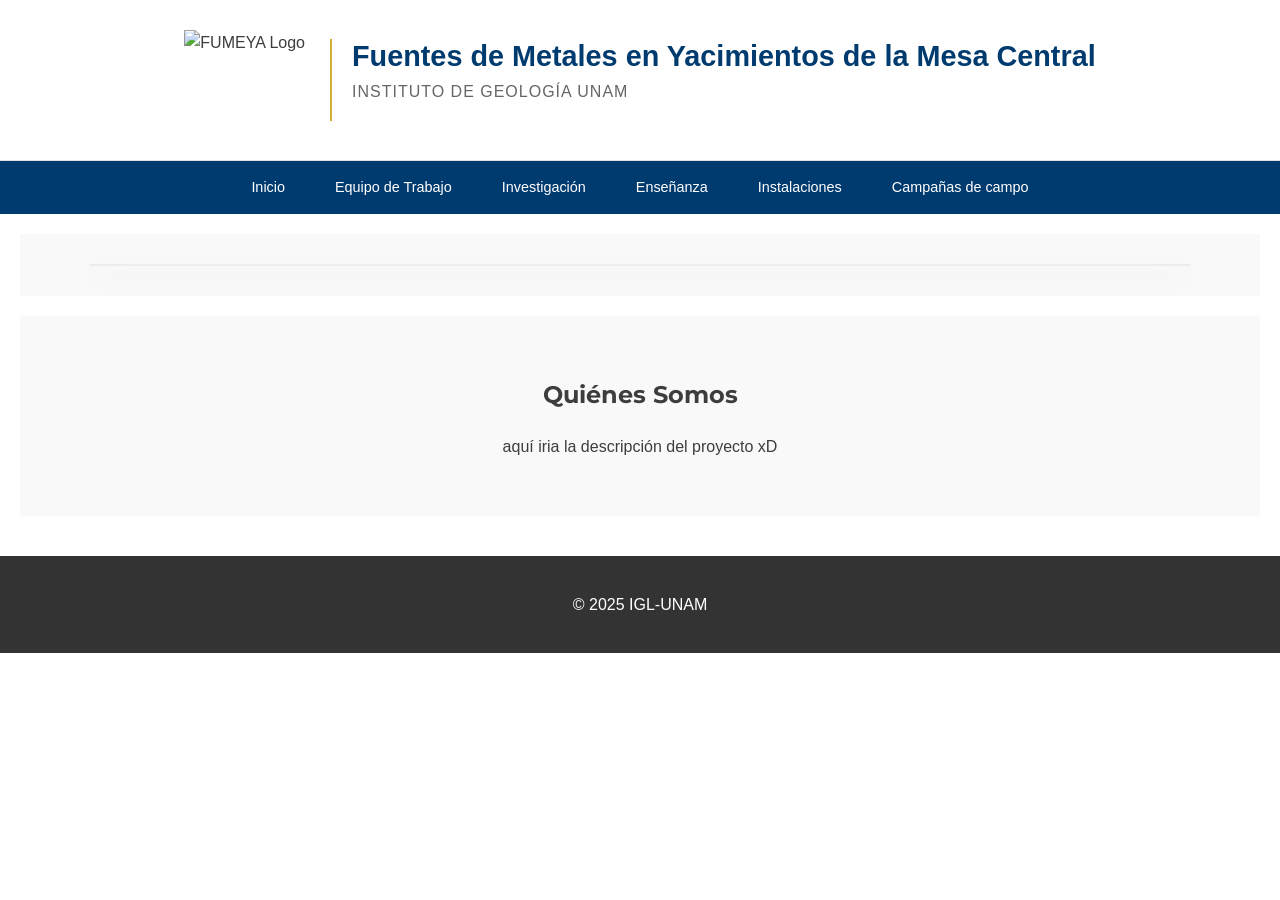
==== index.html @ eefa657a "Update index.html" ====
<!DOCTYPE html>
<html lang="es">
<head>
    <meta charset="UTF-8">
    <meta name="viewport" content="width=device-width, initial-scale=1.0">
    <title>Inicio-FUMEYA</title>
    <link rel="icon" type="image/png" href="assets/images/FaviFUMEYA.png">
    <link rel="stylesheet" href="styles.css">
    <link rel="stylesheet" href="https://cdnjs.cloudflare.com/ajax/libs/font-awesome/6.0.0-beta3/css/all.min.css">
    <link href="https://fonts.googleapis.com/css2?family=Montserrat:wght@400;700&display=swap" rel="stylesheet">
</head>
<body>
    <header class="header">
        <div class="brand-container">
            <img src="assets/images/logo.png" alt="FUMEYA Logo" class="logoMesa">
            <div class="title-container">
                <h1>Fuentes de Metales en Yacimientos de la Mesa Central</h1>
                <p>Instituto de Geología UNAM</p>
            </div>
        </div>
    </header>
    <nav class="navbar">
        <ul>
            <li><a href="index.html">Inicio</a></li>
            <li><a href="Team.html">Equipo de Trabajo</a></li>
            <li><a href="Research.html">Investigación</a></li>
            <li><a href="Teaching.html">Enseñanza</a></li>
            <li><a href="Facilities.html">Instalaciones</a></li>
            <li><a href="field-camps.html">Campañas de campo</a></li>
        </ul>
    </nav>
    <main class="main-content">
        <section class="carrusel-section">
            <div class="carrusel-container">
                <div class="carrusel-slide fade">
                    <img src="assets/images/carrusel/images-15.jpg" alt="images1">
                    <div class="carrusel-caption">
                        <h2>Bienvenido a la página sobre FUMEYA</h2>
                        <p>Esta es una página que concentra toda la información desarrollada en el IGL sobre la Fuentes de Metales en Yacimientos de la Mesa Central (FUMEYA)</p>
                    </div>
                </div>
                <div class="carrusel-slide fade">
                    <a href="field-camps.html">
                    <img src="assets/images/carrusel/images-3.JPG" alt="images3">
                    <div class="carrusel-caption">
                        <h2>Campañas de campo</h2>
                        <p>Aquí podrás encontrar toda la información recopilada en nuestros más recientes trabajos de campo</p>
                    </div>
                    </a>
                </div>
                <div class="carrusel-slide fade">
                    <a href="Team.html">
                    <img src="assets/images/carrusel/Team3.png" alt="images4">
                    <div class="carrusel-caption">
                        <h2>Equipo</h2>
                        <p>Conoce a todos los colaboradores en este gran proyecto</p>
                    </div>
                    </a>
                </div>
                <div class="carrusel-slide fade">
                    <a href="Teaching.html">
                    <img src="assets/images/carrusel/images-4.JPG" alt="images4">
                    <div class="carrusel-caption">
                        <h2>Enseñanza</h2>
                        <p>Este es el apartado de lo que hacemos en el IGL para la Enseñanza</p>
                    </div>
                    </a>
                </div>
                <a class="prev" onclick="plusSlides(-1)">&#10094;</a>
                <a class="next" onclick="plusSlides(1)">&#10095;</a>
            </div>
            <div class="dot-container">
                <span class="dot" onclick="currentSlide(1)"></span>
                <span class="dot" onclick="currentSlide(2)"></span>
                <span class="dot" onclick="currentSlide(3)"></span>
                <span class="dot" onclick="currentSlide(4)"></span>
            </div>
        </section>
        <section class="quienes-somos">
            <h2>Quiénes Somos</h2>
            <p>aquí iria la descripción del proyecto xD</p>
        </section>
    </main>
    <footer class="footer">
        <p>&copy; 2025 IGL-UNAM</p>
    </footer>
    <script src="script.js"></script>
</body>
</html>
---- styles.css ----
body {
    font-family: Arial, sans-serif;
    margin: 0;
    padding: 0;
    color: #3d3d3d;
    line-height: 1.6;
}

.header {
    display: flex;
    flex-direction: column; 
    align-items: center; 
    justify-content: center;
    padding: 30px 20px;
    background-color: #ffffff;
    border-bottom: 1px solid #e0e0e0;
}

h1, h2, h3, .section-title {
    font-family: 'Montserrat', sans-serif;
}

.brand-container {
    display: flex;
    align-items: center;
    gap: 25px;
    max-width: 1000px;
}

.logo-container {
    height: 90px; 
    margin-right: 0; 
}
.logoMesa {
    height: 100px;
    width: auto;  
    transition: height 0.3s ease; 
}

.title-container {
    text-align: left;
    border-left: 2px solid #D4AF37; 
    padding-left: 20px;
}

.title-container h1 {
    font-size: 1.8rem;
    margin: 0;
    color: #003b70;
    font-family: 'Segoe UI', Roboto, Helvetica, Arial, sans-serif;
    line-height: 1.2;
}

.title-container p {
    font-size: 1rem;
    margin-top: 5px;
    color: #666;
    text-transform: uppercase;
    letter-spacing: 1px;
}

.navbar {
    background-color: #003b70;
    padding: 0;
    position: sticky; 
    top: 0;
    z-index: 1000;
}

.navbar ul {
    list-style: none;
    display: flex;
    justify-content: center;
    margin: 0;
    padding: 0;
}

.navbar a {
    color: #ffffff;
    text-decoration: none;
    padding: 15px 25px;
    display: block;
    font-weight: 500;
    font-size: 0.9rem;
    transition: all 0.3s ease;
}

.navbar a:hover {
    background-color: #D4AF37;
    color: #003b70;
}

.carrusel-section {
    padding: 30px 0;
    background-color: #f9f9f9;
}

.carrusel-container {
    max-width: 1100px; 
    position: relative;
    margin: auto;
    border-radius: 12px;
    overflow: hidden; 
    box-shadow: 0 10px 30px rgba(0,0,0,0.15); 
    border: 1px solid rgba(0,0,0,0.05); 
}

.carrusel-slide {
    display: none; 
}

.carrusel-slide img {
    width: 100%;
    height: 500px; 
    object-fit: cover; 
    filter: brightness(0.4) contrast(1.1); 
    transition: filter 0.3s ease;
}

.carrusel-caption {
    position: absolute;
    bottom: 0;
    left: 0;
    width: 100%;
    padding: 60px 50px; 
    box-sizing: border-box;
    text-align: left;
    background: linear-gradient(to top, rgba(0,0,0,0.9) 0%, rgba(0,0,0,0.4) 50%, rgba(0,0,0,0) 100%);
    z-index: 10;
}

.carrusel-caption h2, 
.carrusel-caption h2 a {
    color: white;
    font-size: 2.5em;
    margin: 0 0 10px 0;
    font-weight: bold;
}

.carrusel-caption p {
    color: rgba(255, 255, 255, 0.9);
    font-size: 1.1em;
    margin: 0;
    max-width: 800px;
    line-height: 1.4;
}

.carrusel-caption a {
    color: white !important;
    text-decoration: none;
}

.carrusel-caption a:visited {
    color: white !important;
}

.carrusel-caption a:hover {
    color: #D4AF37 !important;
}

.prev, .next {
    cursor: pointer;
    position: absolute; 
    top: 50%;           
    transform: translateY(-50%); 
    width: 50px;     
    height: 50px;
    color: white !important; 
    font-weight: bold;
    font-size: 30px;   
    transition: 0.4s ease;
    border-radius: 50%; 
    user-select: none;
    background-color: rgba(0, 0, 0, 0.3); 
    display: flex;      
    align-items: center;
    justify-content: center;
    z-index: 100;      
    text-decoration: none !important;
}

.next {
    right: 20px;
}
.prev {
    left: 20px;
}

.prev:hover, .next:hover {
    background-color: #D4AF37; 
    color: #003b70 !important; 
    transform: translateY(-50%) scale(1.1);
}

.dot-container {
    position: absolute;
    bottom: 20px;
    width: 100%;
    text-align: center;
    z-index: 20;
}

.dot {
    cursor: pointer;
    height: 10px; 
    width: 10px;
    margin: 0 6px;
    background-color: rgba(255,255,255,0.4); 
    border: 1px solid rgba(255,255,255,0.6);
    border-radius: 50%;
    display: inline-block;
    transition: all 0.3s ease;
}

.active, .dot:hover {
    background-color: #D4AF37; 
    transform: scale(1.3); 
    border-color: #D4AF37;
}

.fade {
    animation-name: fade;
    animation-duration: 0.8s; 
}

@keyframes fade {
    from {opacity: 0.6}
    to {opacity: 1}
}

.main-content {
    padding: 20px;
}

.quienes-somos {
    background-color: #f9f9f9;
    padding: 40px;
    margin: 20px 0;
    text-align: center;
}


.footer {
    background-color: #333;
    color: white;
    text-align: center;
    padding: 20px;
}

.team-section {
    padding: 50px 20px;
    text-align: center;
    background-color: #f9f9f9;
}
.section-title {
    font-size: 2.5em;
    color: #003b70;
    margin-bottom: 40px;
    font-weight: bold;
}
.team-grid {
    display: grid;
    grid-template-columns: repeat(auto-fit, minmax(280px, 1fr));
    gap: 30px;
    justify-content: center;
}
.team-member {
    background-color: white;
    padding: 20px;
    border-radius: 10px;
    box-shadow: 0 4px 10px rgba(0,0,0,0.1);
    transition: transform 0.3s ease, box-shadow 0.3s ease;
}
.team-member:hover {
    transform: translateY(-5px);
    box-shadow: 0 8px 15px rgba(0,0,0,0.2);
}
.team-member img {
    width: 150px;
    height: 150px;
    object-fit: cover;
    border-radius: 50%; 
    border: 3px solid #D4AF37; 
    margin-bottom: 15px;
    padding: 3px; 
    background-color: white;
}
.team-member h3 {
    margin: 10px 0;
    font-size: 1.3em;
    color: #003b70; 
}

.team-member .role {
    font-style: italic;
    color: #555; 
    margin-top: 0;
    font-size: 0.95em;
}

.team-member .bio {
    font-size: 0.9em;
    color: #555;
}

.contact-section {
    padding: 50px 20px;
    text-align: center;
    background-color: #f9f9f9;
}
.contact-intro {
    font-size: 1.1em;
    color: #ffd900;
    margin-bottom: 40px;
}

.contact-info a {
    color: #51ff00;
    text-decoration: none;
}
.contact-info a:hover {
    text-decoration: underline;
}

.activities-section {
    padding: 40px 20px;
    background-color: #f0f0f0; 
    text-align: center;
}

.activities-section .section-title {
    font-size: 2.2em;
    color: #003b70; 
    margin-bottom: 40px;
    border-bottom: 3px solid #D4AF37; 
    display: inline-block;
    padding-bottom: 5px;
}

.activity-card {
    background-color: #ffffff;
    border-radius: 10px;
    overflow: hidden; 
    box-shadow: 0 5px 15px rgba(0, 0, 0, 0.1);
    display: flex; 
    flex-direction: column; 
    transition: transform 0.3s ease, box-shadow 0.3s ease;
    text-align: left; 
}

.activity-card:hover {
    transform: translateY(-5px); 
    box-shadow: 0 10px 25px rgba(0, 0, 0, 0.2);
}

.activity-card img {
    width: 100%;
    height: 200px; 
    object-fit: cover; 
    border-bottom: 4px solid #D4AF37; 
}

.activity-card .card-content {
    padding: 20px;
    flex-grow: 1; 
    display: flex;
    flex-direction: column;
}

.card-content h3 {
    font-size: 1.5em;
    color: #333;
    margin-top: 0;
    margin-bottom: 10px;
}

.card-content .date {
    font-style: italic;
    color: #777;
    margin-bottom: 10px;
    font-size: 0.9em;
}

.card-content .description {
    color: #555;
    margin-bottom: 20px;
    display: -webkit-box;
    -webkit-line-clamp: 3;
    -webkit-box-orient: vertical;
    overflow: hidden;
    flex-grow: 1; 
}

.read-more {
    display: inline-block;
    background-color: #003b70; 
    color: white;
    text-decoration: none;
    padding: 10px 15px;
    border-radius: 5px;
    font-weight: bold;
    text-align: center;
    align-self: flex-start; 
    transition: background-color 0.3s ease;
}

.read-more:hover {
    background-color: #D4AF37;
    color: #003b70;
}

.activities-grid { 
    display: grid;
    grid-template-columns: repeat(auto-fit, minmax(300px, 1fr));
    gap: 30px; 
    max-width: 1200px; 
    margin: 0 auto; 
}

/*PARA LA PARTE DE LAS BASES DE DATOS*/

.field-details-section {
    padding: 30px 20px;
    text-align: center;
}

.field-title {
    font-size: 2.5em;
    color: #3d3d3d;
    margin-bottom: 10px;
}

.field-title span {
    color: #FF9933; 
}

.metadata-bar {
    display: flex;
    justify-content: center;
    gap: 30px;
    margin-bottom: 30px;
    padding: 10px 0;
    border-top: 1px solid #ddd;
    border-bottom: 1px solid #ddd;
}

.metadata {
    font-size: 1em;
    color: #555;
    font-weight: normal; 
}

.metadata i {
    color: #FDA75F; 
    margin-right: 8px;
}

.field-description {
    text-align: left;
    margin: 0 auto 40px auto;
    max-width: 900px;
}

.field-description h2 {
    font-size: 1.8em;
    color: #000000;
    border-left: 5px solid #FEE6AA;
    padding-left: 15px;
    margin-bottom: 15px;
}

.field-description p {
    font-size: 1.1em;
    line-height: 1.8;
    color: #444;
}
/* --- SECCIÓN DE DATOS (data-container) --- */

.data-container {
    padding: 30px 20px;
    background-color: #f9f9f9;
    border-radius: 8px;
    box-shadow: 0 2px 10px rgba(0,0,0,0.05);
    margin-top: 40px;
    margin-bottom: 40px; /* Espacio antes del footer */
}

.data-title {
    font-size: 2em;
    color: #003b70;
    margin-bottom: 15px;
    text-align: center;
}

.data-intro {
    text-align: center;
    margin-bottom: 20px;
    font-size: 1.1em;
}

/* Link de descarga dentro del texto introductorio */
.data-intro .download-link {
    color: #1e7e34; /* Color verde para descarga */
    text-decoration: none;
    font-weight: bold;
    margin-left: 15px;
    display: inline-block; 
    margin-top: 5px;
}
.data-intro .download-link:hover {
    text-decoration: underline;
}


.data-table-wrapper {
    overflow-x: auto; 
    margin-bottom: 20px;
    border: 1px solid #ddd;
    border-radius: 5px;
}

/* Tabla de Datos (debes añadirla en el HTML con la clase field-data-table) */
.field-data-table {
    width: 100%;
    border-collapse: collapse;
    min-width: 600px; 
}

.field-data-table th, .field-data-table td {
    padding: 12px 15px;
    text-align: left;
    border-bottom: 1px solid #eee;
}

.field-data-table th {
    background-color: #003b70; 
    color: #ffffff;
    font-weight: bold;
    text-transform: uppercase;
    font-size: 0.9em;
}

.field-data-table tr:nth-child(even) {
    background-color: #ffffff; 
}

.field-data-table tr:hover {
    background-color: #f0f4f8; 
}

/* Paginación */
.pagination-controls {
    text-align: center;
    margin-bottom: 30px;
}

.pagination-controls button {
    background-color: #003b70;
    color: white;
    border: none;
    padding: 8px 15px;
    margin: 0 10px;
    cursor: pointer;
    border-radius: 4px;
    transition: background-color 0.3s;
}

.pagination-controls button:hover:not([disabled]) {
    background-color: #D4AF37;
    color: #003b70;
}

.pagination-controls button[disabled] {
    background-color: #ccc;
    cursor: not-allowed;
}

/* BOTÓN DE DESCARGA PRINCIPAL (btn-download-xlxs) */

.btn-download-xlxs {
    display: block;
    width: fit-content;
    margin: 0 auto;
    background-color: #1e7e34; 
    color: white;
    padding: 15px 30px;
    border-radius: 8px;
    text-decoration: none;
    font-size: 1.2em;
    font-weight: bold;
    transition: background-color 0.3s, transform 0.2s;
    box-shadow: 0 4px 10px rgba(0, 0, 0, 0.2);
}

.btn-download-xlxs i {
    margin-right: 10px;
}

.btn-download-xlxs:hover {
    background-color: #155d28;
    transform: translateY(-2px);
}
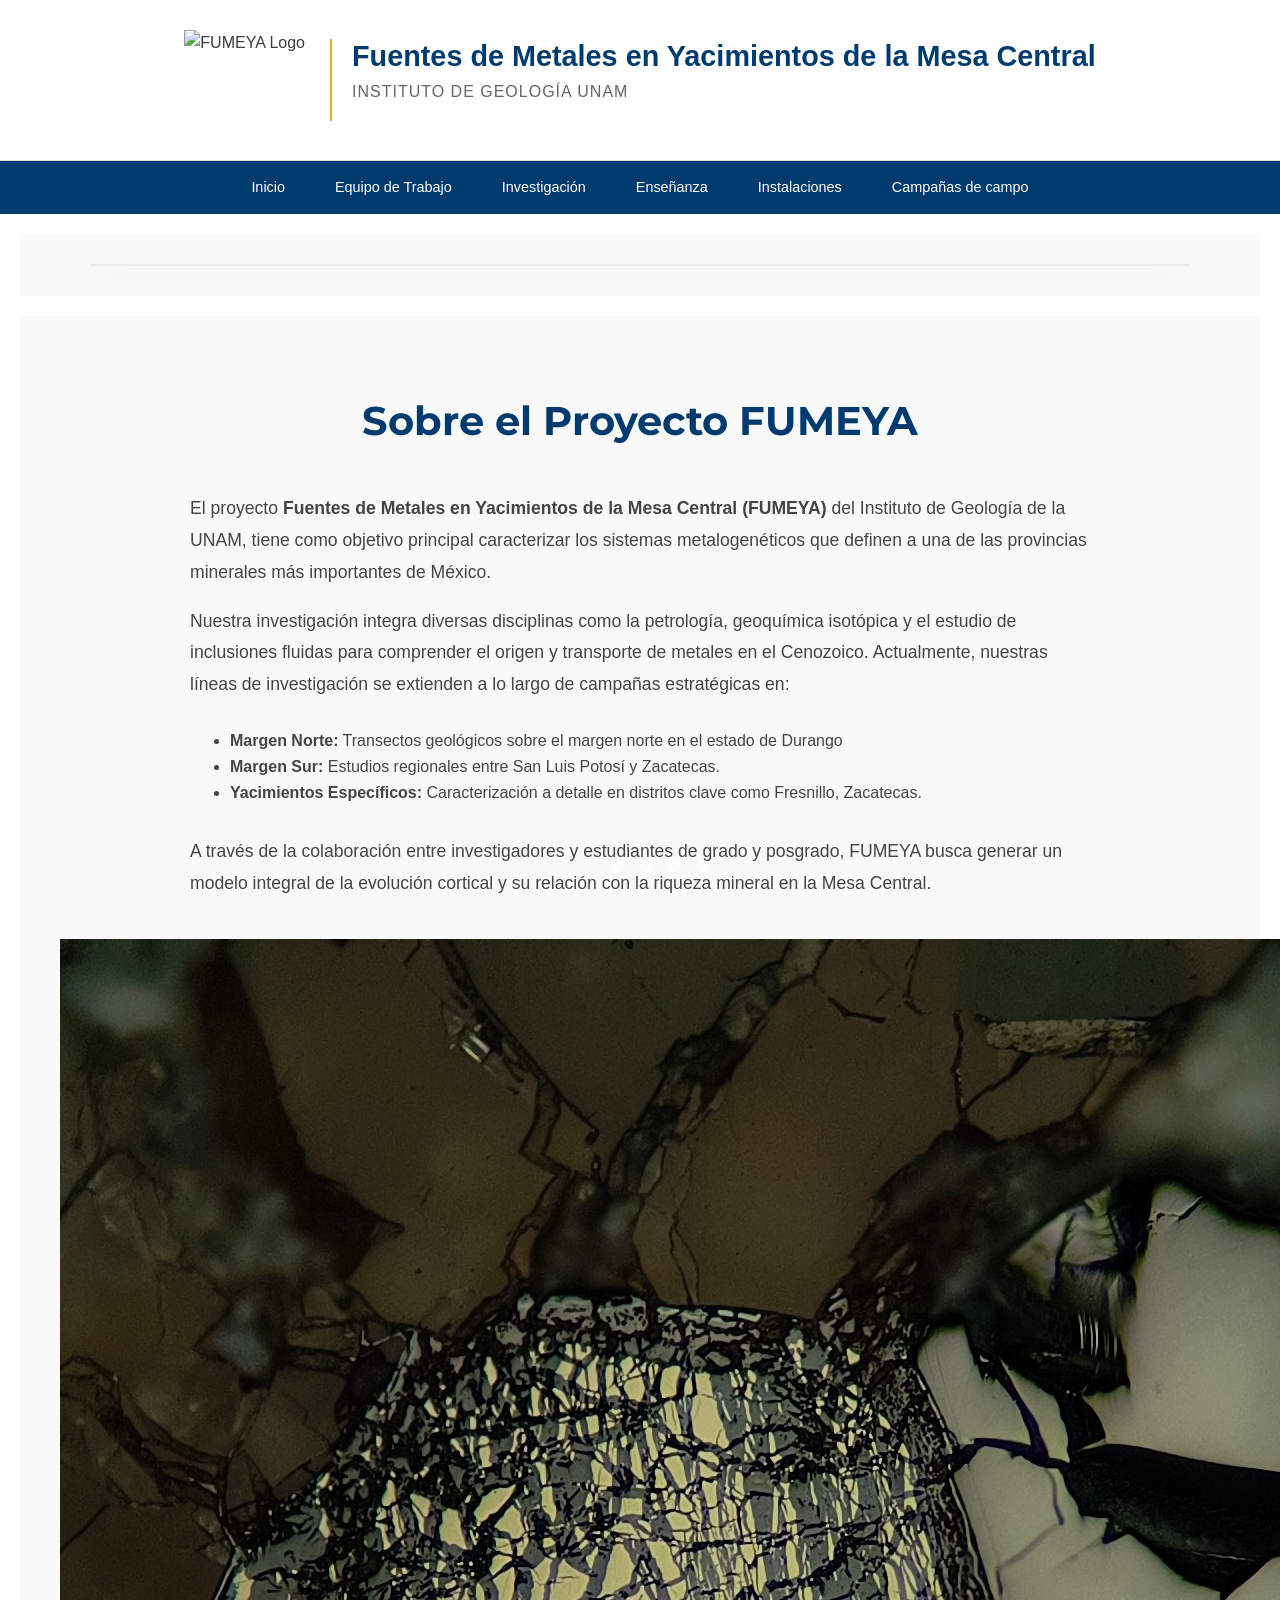
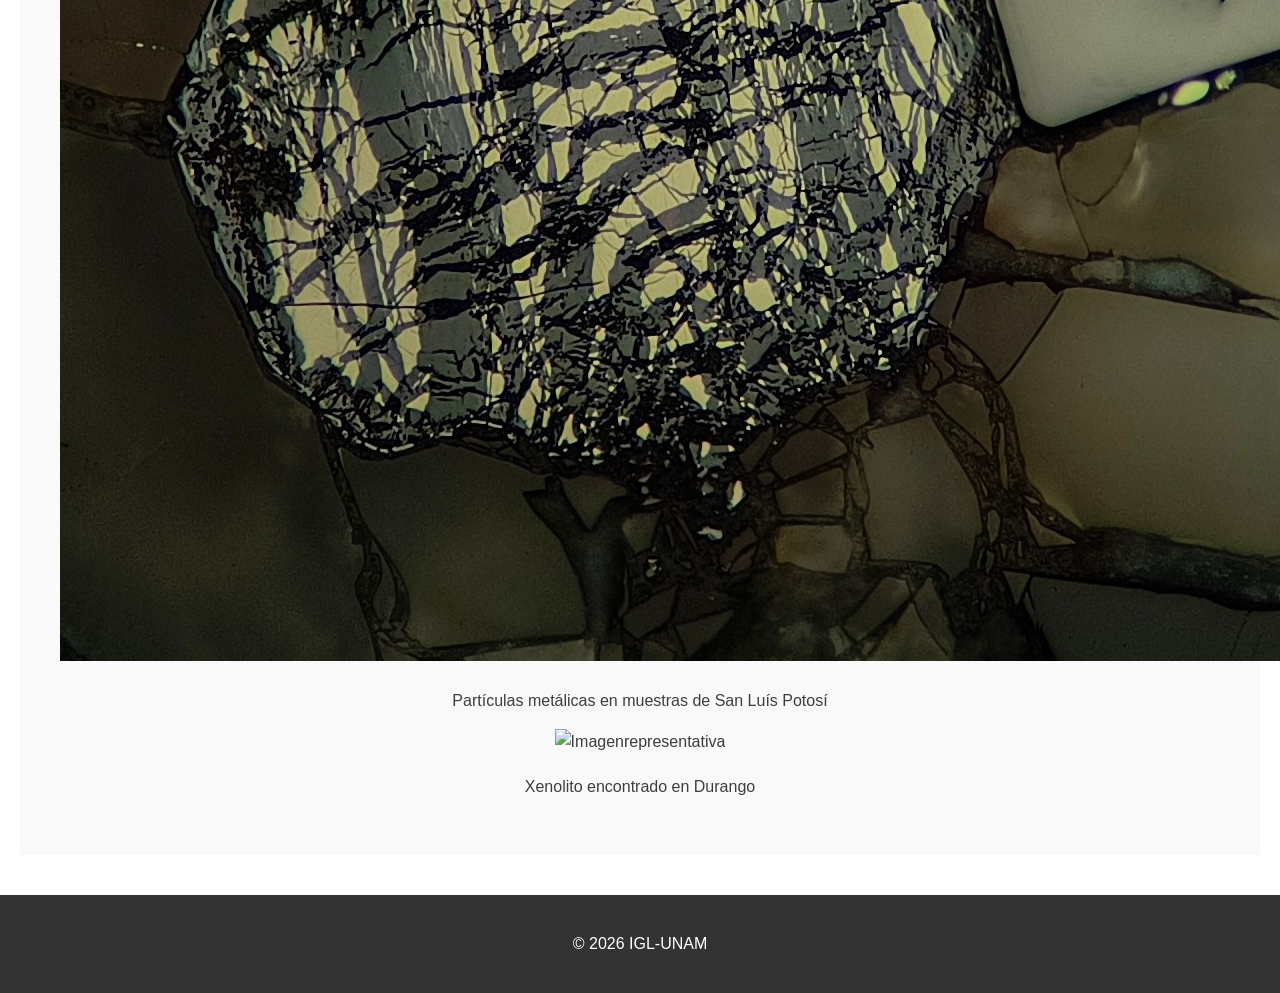
==== commit 3ec1eb5c: "Update index.html" ====
--- a/index.html
+++ b/index.html
@@ -77,12 +77,41 @@
             </div>
         </section>
         <section class="quienes-somos">
-            <h2>Quiénes Somos</h2>
-            <p>aquí iria la descripción del proyecto xD</p>
+            <h2 class="section-title">Sobre el Proyecto FUMEYA</h2>
+            <div class="field-description">
+                <p>
+                    El proyecto <strong>Fuentes de Metales en Yacimientos de la Mesa Central (FUMEYA)</strong> del Instituto de Geología de la UNAM, tiene como objetivo principal caracterizar los sistemas metalogenéticos que definen a una de las provincias minerales más importantes de México. 
+                </p>
+                <p>
+                    Nuestra investigación integra diversas disciplinas como la petrología, geoquímica isotópica y el estudio de inclusiones fluidas para comprender el origen y transporte de metales en el Cenozoico. Actualmente, nuestras líneas de investigación se extienden a lo largo de campañas estratégicas en:
+                </p>
+                <ul style="text-align: left; display: inline-block; margin-top: 10px; color: #444;">
+                    <li><strong>Margen Norte:</strong> Transectos geológicos sobre el margen norte en el estado de Durango</li>
+                    <li><strong>Margen Sur:</strong> Estudios regionales entre San Luis Potosí y Zacatecas.</li>
+                    <li><strong>Yacimientos Específicos:</strong> Caracterización a detalle en distritos clave como Fresnillo, Zacatecas.</li>
+                </ul>
+                <p style="margin-top: 15px;">
+                    A través de la colaboración entre investigadores y estudiantes de grado y posgrado, FUMEYA busca generar un modelo integral de la evolución cortical y su relación con la riqueza mineral en la Mesa Central.
+                </p>
+            </div>
+            <div class="index-feature-banner">
+                <img src="assets/images/carrusel/images-11.jpg" alt="Imagenrepresentativa">
+                <div class="feature-caption">
+                    <h3></h3>
+                    <p>Partículas metálicas en muestras de San Luís Potosí</p>
+                </div>
+            </div>
+            <div class="index-feature-banner">
+                <img src="assets/images/carrusel/images-17.JPG" alt="Imagenrepresentativa">
+                <div class="feature-caption">
+                    <h3></h3>
+                    <p>Xenolito encontrado en Durango</p>
+                </div>
+            </div>
         </section>
     </main>
     <footer class="footer">
-        <p>&copy; 2025 IGL-UNAM</p>
+        <p>&copy; 2026 IGL-UNAM</p>
     </footer>
     <script src="script.js"></script>
 </body>
--- a/styles.css
+++ b/styles.css
@@ -247,6 +247,47 @@
     padding: 20px;
 }
 
+.team-banner {
+    position: relative;
+    max-width: 1100px;
+    margin: 0 auto 50px auto;
+    height: 400px;
+    border-radius: 12px;
+    overflow: hidden;
+    box-shadow: 0 10px 25px rgba(0,0,0,0.2);
+}
+
+.team-banner img {
+    width: 100%;
+    height: 100%;
+    object-fit: cover;
+    filter: brightness(0.6); 
+}
+
+.banner-caption {
+    position: absolute;
+    bottom: 0;
+    left: 0;
+    width: 100%;
+    padding: 40px;
+    text-align: left;
+    background: linear-gradient(to top, rgba(0,0,0,0.8) 0%, rgba(0,0,0,0) 100%);
+    box-sizing: border-box;
+}
+
+.banner-caption h3 {
+    color: #ffffff;
+    font-size: 3rem;
+    margin: 0;
+    font-family: 'Montserrat', sans-serif;
+}
+
+.banner-caption p {
+    color: #e0e0e0;
+    font-size: 1.2rem;
+    margin: 5px 0 0 0;
+}
+
 .team-section {
     padding: 50px 20px;
     text-align: center;
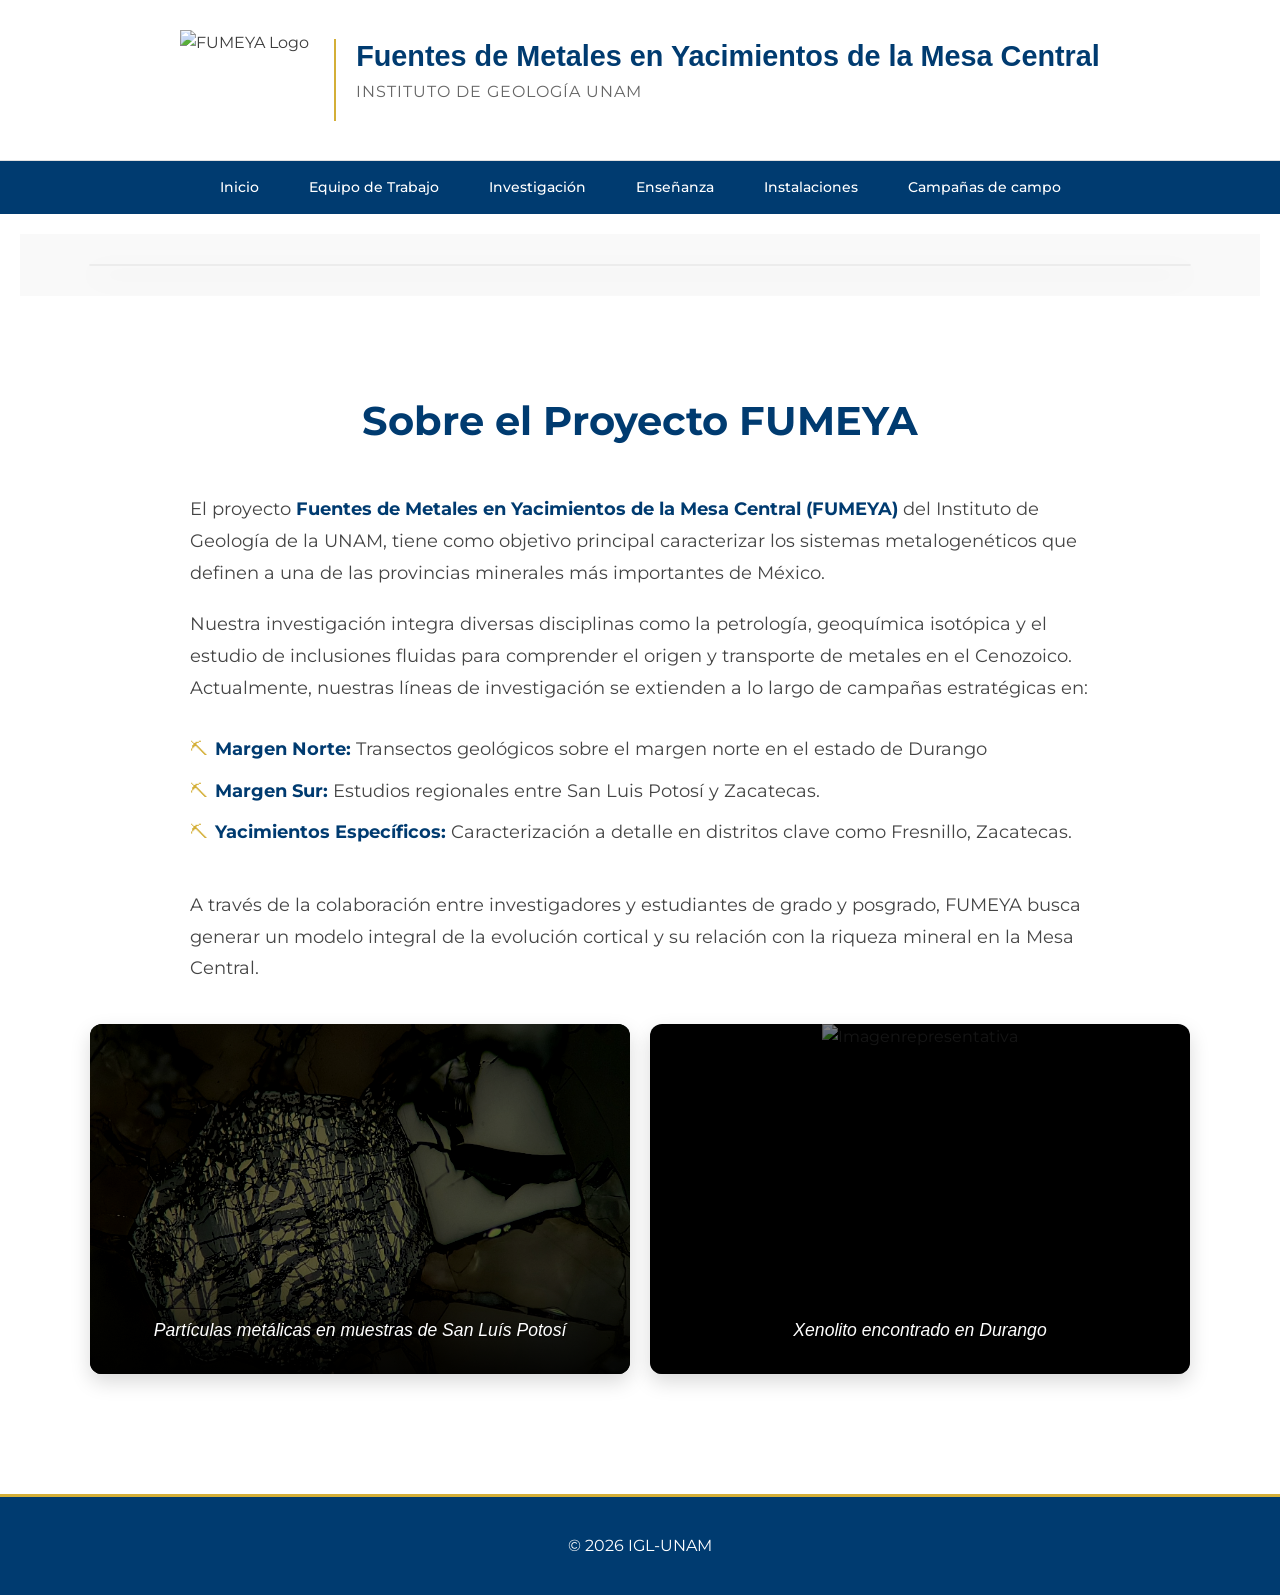
==== commit d52b242d: "Update index.html" ====
--- a/index.html
+++ b/index.html
@@ -94,20 +94,22 @@
                     A través de la colaboración entre investigadores y estudiantes de grado y posgrado, FUMEYA busca generar un modelo integral de la evolución cortical y su relación con la riqueza mineral en la Mesa Central.
                 </p>
             </div>
-            <div class="index-feature-banner">
-                <img src="assets/images/carrusel/images-11.jpg" alt="Imagenrepresentativa">
-                <div class="feature-caption">
-                    <h3></h3>
-                    <p>Partículas metálicas en muestras de San Luís Potosí</p>
+            <div class="feature-grid">
+                <div class="index-feature-banner">
+                    <img src="assets/images/carrusel/images-11.jpg" alt="Imagenrepresentativa">
+                    <div class="feature-caption">
+                        <h3></h3>
+                        <p>Partículas metálicas en muestras de San Luís Potosí</p>
+                    </div>
                 </div>
-            </div>
-            <div class="index-feature-banner">
-                <img src="assets/images/carrusel/images-17.JPG" alt="Imagenrepresentativa">
-                <div class="feature-caption">
-                    <h3></h3>
-                    <p>Xenolito encontrado en Durango</p>
+                <div class="index-feature-banner">
+                    <img src="assets/images/carrusel/images-17.JPG" alt="Imagenrepresentativa">
+                    <div class="feature-caption">
+                        <h3></h3>
+                        <p>Xenolito encontrado en Durango</p>
+                    </div>
                 </div>
-            </div>
+             </div>
         </section>
     </main>
     <footer class="footer">
--- a/styles.css
+++ b/styles.css
@@ -1,5 +1,5 @@
 body {
-    font-family: Arial, sans-serif;
+    font-family: 'Montserrat', sans-serif;
     margin: 0;
     padding: 0;
     color: #3d3d3d;
@@ -233,25 +233,111 @@
 }
 
 .quienes-somos {
-    background-color: #f9f9f9;
-    padding: 40px;
-    margin: 20px 0;
-    text-align: center;
-}
-
+    background-color: #ffffff;
+    padding: 60px 20px;
+    margin: 0; 
+    text-align: center;
+}
+
+.quienes-somos .field-description {
+    max-width: 900px;
+    margin: 0 auto;
+    line-height: 1.8;
+    color: #444;
+}
+
+.quienes-somos p {
+    font-size: 1.15rem;
+    margin-bottom: 20px;
+}
+
+.quienes-somos strong {
+    color: #003b70;
+}
+
+.quienes-somos ul {
+    list-style: none;
+    padding-left: 0;
+}
+
+.quienes-somos li {
+    font-size: 1.1rem;
+    margin-bottom: 10px;
+    padding-left: 25px;
+    position: relative;
+}
+
+.quienes-somos li::before {
+    content: "⛏";
+    position: absolute;
+    left: 0;
+    color: #D4AF37;
+}
+
+.feature-grid {
+    display: grid;
+    grid-template-columns: repeat(2, 1fr); 
+    gap: 20px;
+    max-width: 1100px;
+    margin: 40px auto;
+    padding: 0 10px;
+}
+
+.index-feature-banner {
+    position: relative;
+    width: 100%;
+    height: 350px;     
+    border-radius: 12px;
+    overflow: hidden;
+    box-shadow: 0 8px 20px rgba(0,0,0,0.15);
+    background-color: #000; 
+}
+
+.index-feature-banner img {
+    width: 100%;
+    height: 100%;
+    object-fit: cover;   
+    object-position: center; 
+    filter: brightness(0.5) contrast(1.1); 
+    transition: transform 0.5s ease;
+}
+
+.index-feature-banner:hover img {
+    transform: scale(1.05);
+}
+
+.feature-caption {
+    position: absolute;
+    bottom: 0;
+    left: 0;
+    width: 100%;
+    padding: 30px 40px;
+    background: linear-gradient(to top, rgba(0,0,0,0.8) 0%, rgba(0,0,0,0) 100%);
+    box-sizing: border-box;
+    z-index: 5;
+}
+
+.feature-caption p {
+    color: #ffffff;
+    font-size: 1.1rem;
+    margin: 0;
+    font-style: italic;
+    text-shadow: 1px 1px 3px rgba(0,0,0,0.5);
+}
 
 .footer {
-    background-color: #333;
+    background-color: #003b70;
     color: white;
     text-align: center;
     padding: 20px;
+    border-top: 3px solid #D4AF37;
 }
 
 .team-banner {
     position: relative;
     max-width: 1100px;
     margin: 0 auto 50px auto;
-    height: 400px;
+    height: auto;
     border-radius: 12px;
     overflow: hidden;
     box-shadow: 0 10px 25px rgba(0,0,0,0.2);
@@ -259,9 +345,9 @@
 
 .team-banner img {
     width: 100%;
-    height: 100%;
-    object-fit: cover;
-    filter: brightness(0.6); 
+    height: auto; 
+    display: block; 
+    filter: brightness(0.6);
 }
 
 .banner-caption {
@@ -344,25 +430,6 @@
     color: #555;
 }
 
-.contact-section {
-    padding: 50px 20px;
-    text-align: center;
-    background-color: #f9f9f9;
-}
-.contact-intro {
-    font-size: 1.1em;
-    color: #ffd900;
-    margin-bottom: 40px;
-}
-
-.contact-info a {
-    color: #51ff00;
-    text-decoration: none;
-}
-.contact-info a:hover {
-    text-decoration: underline;
-}
-
 .activities-section {
     padding: 40px 20px;
     background-color: #f0f0f0; 
@@ -472,7 +539,7 @@
 }
 
 .field-title span {
-    color: #FF9933; 
+    color: #D4AF37; 
 }
 
 .metadata-bar {
@@ -492,7 +559,7 @@
 }
 
 .metadata i {
-    color: #FDA75F; 
+    color: #D4AF37; 
     margin-right: 8px;
 }
 
@@ -541,7 +608,7 @@
 
 /* Link de descarga dentro del texto introductorio */
 .data-intro .download-link {
-    color: #1e7e34; /* Color verde para descarga */
+    color: #1e7e34;
     text-decoration: none;
     font-weight: bold;
     margin-left: 15px;
@@ -641,3 +708,79 @@
     background-color: #155d28;
     transform: translateY(-2px);
 }
+
+@media (max-width: 768px) {
+    
+    .brand-container {
+        flex-direction: column;
+        text-align: center;
+        gap: 15px;
+    }
+
+    .title-container {
+        border-left: none;
+        border-top: 2px solid #D4AF37;
+        padding-left: 0;
+        padding-top: 15px;
+    }
+
+    .title-container h1 {
+        font-size: 1.3rem;
+    }
+
+    .navbar ul {
+        flex-direction: column;
+        align-items: center;
+    }
+
+    .navbar a {
+        padding: 12px 20px;
+        width: 100%;
+        text-align: center;
+        border-bottom: 1px solid rgba(255,255,255,0.1);
+    }
+
+    .carrusel-slide img {
+        height: 300px;
+    }
+
+    .carrusel-caption {
+        padding: 30px 20px;
+    }
+
+    .carrusel-caption h2 {
+        font-size: 1.6rem;
+    }
+
+    .team-banner {
+        height: auto;
+    }
+
+    .banner-caption h3 {
+        font-size: 2rem;
+    }
+
+    .feature-grid, 
+    .team-grid, 
+    .activities-grid {
+        grid-template-columns: 1fr;
+        padding: 0 15px;
+    }
+
+    .index-feature-banner {
+        height: 280px;
+        margin: 20px auto;
+    }
+
+    .section-title {
+        font-size: 1.8rem;
+    }
+
+    .quienes-somos {
+        padding: 40px 15px;
+    }
+
+    .data-table-wrapper {
+        overflow-x: auto;
+    }
+}
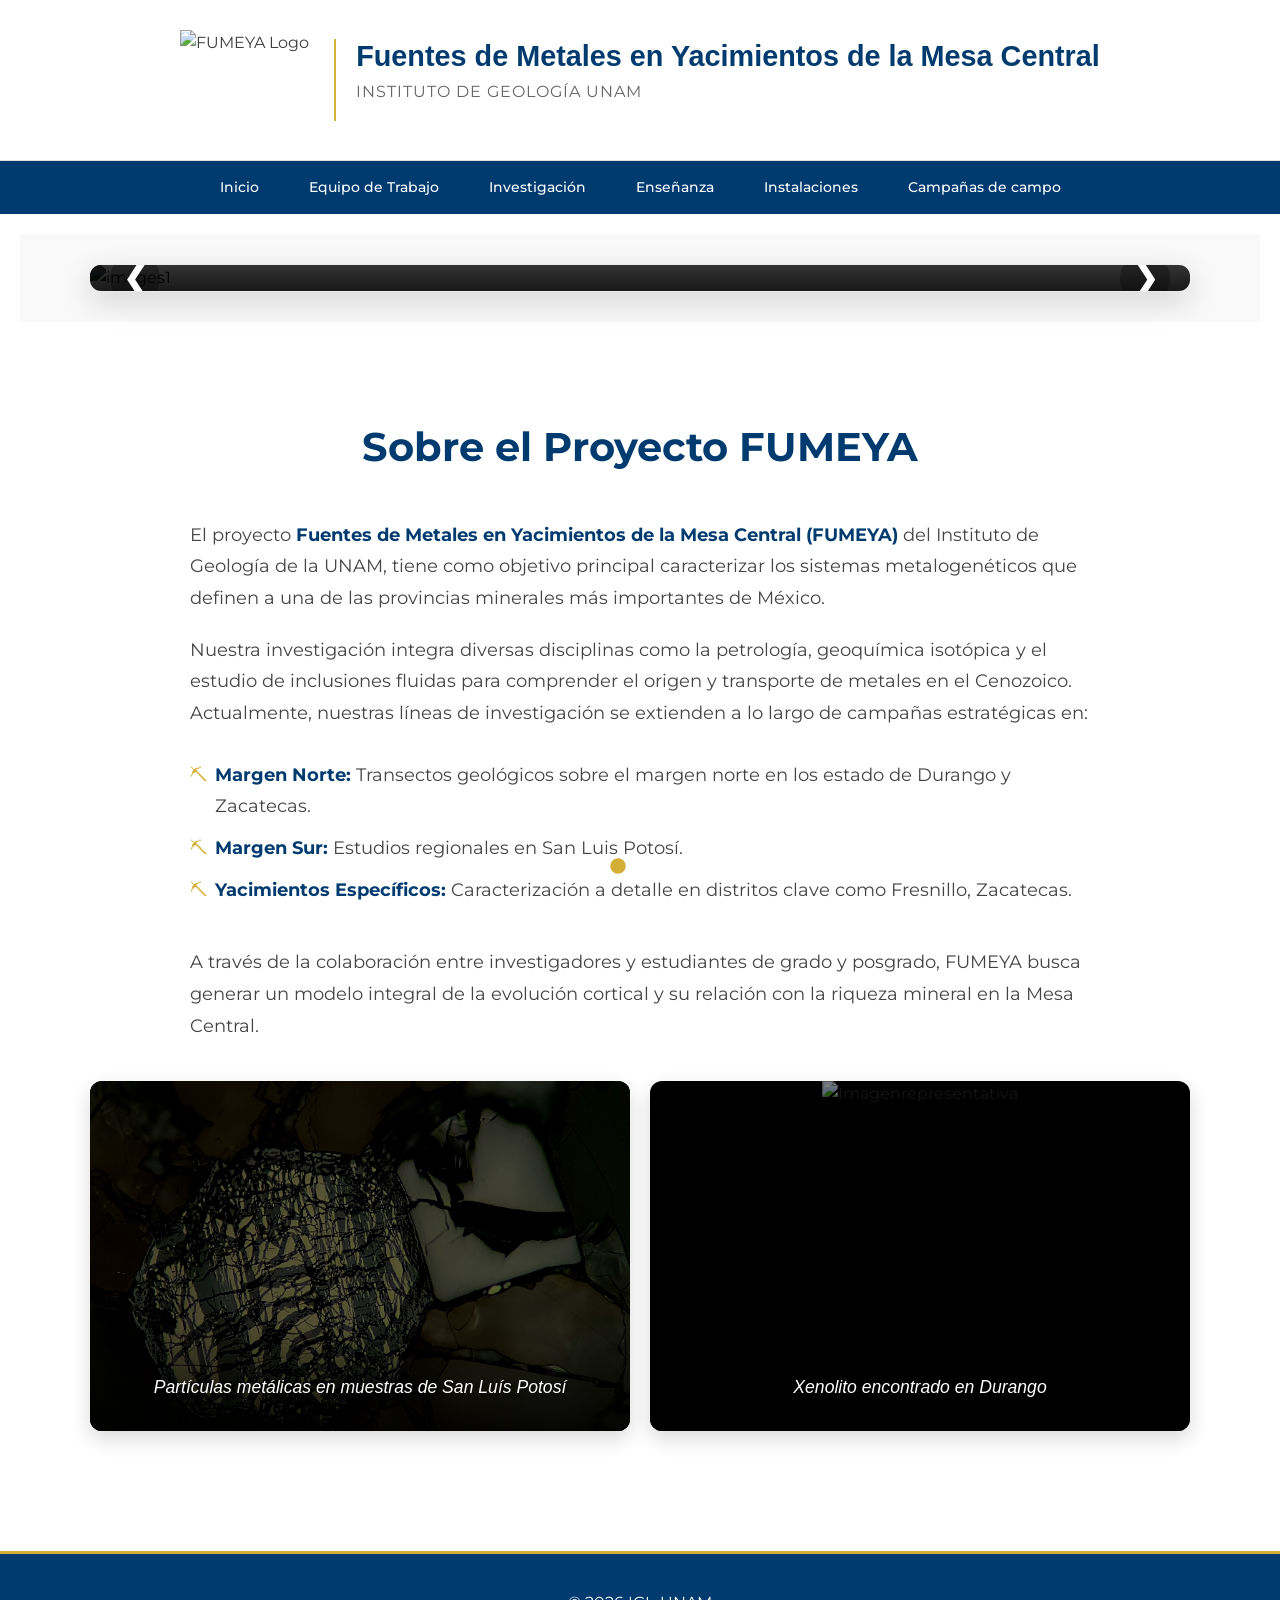
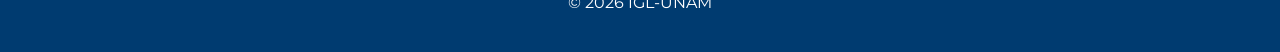
==== commit 059759c3: "Update index.html" ====
--- a/index.html
+++ b/index.html
@@ -26,7 +26,7 @@
             <li><a href="Research.html">Investigación</a></li>
             <li><a href="Teaching.html">Enseñanza</a></li>
             <li><a href="Facilities.html">Instalaciones</a></li>
-            <li><a href="field-camps.html">Campañas de campo</a></li>
+            <li><a href="fieldwork.html">Campañas de campo</a></li>
         </ul>
     </nav>
     <main class="main-content">
@@ -86,8 +86,8 @@
                     Nuestra investigación integra diversas disciplinas como la petrología, geoquímica isotópica y el estudio de inclusiones fluidas para comprender el origen y transporte de metales en el Cenozoico. Actualmente, nuestras líneas de investigación se extienden a lo largo de campañas estratégicas en:
                 </p>
                 <ul style="text-align: left; display: inline-block; margin-top: 10px; color: #444;">
-                    <li><strong>Margen Norte:</strong> Transectos geológicos sobre el margen norte en el estado de Durango</li>
-                    <li><strong>Margen Sur:</strong> Estudios regionales entre San Luis Potosí y Zacatecas.</li>
+                    <li><strong>Margen Norte:</strong> Transectos geológicos sobre el margen norte en los estado de Durango y Zacatecas.</li>
+                    <li><strong>Margen Sur:</strong> Estudios regionales en San Luis Potosí.</li>
                     <li><strong>Yacimientos Específicos:</strong> Caracterización a detalle en distritos clave como Fresnillo, Zacatecas.</li>
                 </ul>
                 <p style="margin-top: 15px;">
--- a/styles.css
+++ b/styles.css
@@ -456,6 +456,13 @@
     text-align: left; 
 }
 
+.activity-card h3 {
+    color: #003b70;
+    border-bottom: 2px solid #D4AF37;
+    padding-bottom: 5px;
+    margin-bottom: 15px;
+}
+
 .activity-card:hover {
     transform: translateY(-5px); 
     box-shadow: 0 10px 25px rgba(0, 0, 0, 0.2);
@@ -567,6 +574,10 @@
     text-align: left;
     margin: 0 auto 40px auto;
     max-width: 900px;
+}
+
+.field-description strong {
+    color: #003b70; 
 }
 
 .field-description h2 {
@@ -784,3 +795,17 @@
         overflow-x: auto;
     }
 }
+
+.map-responsive {
+    overflow: hidden;
+    padding-bottom: 30%; 
+    position: relative;
+    height: 0;
+}
+.map-responsive iframe {
+    left: 0;
+    top: 0;
+    height: 100%;
+    width: 100%;
+    position: absolute;
+}
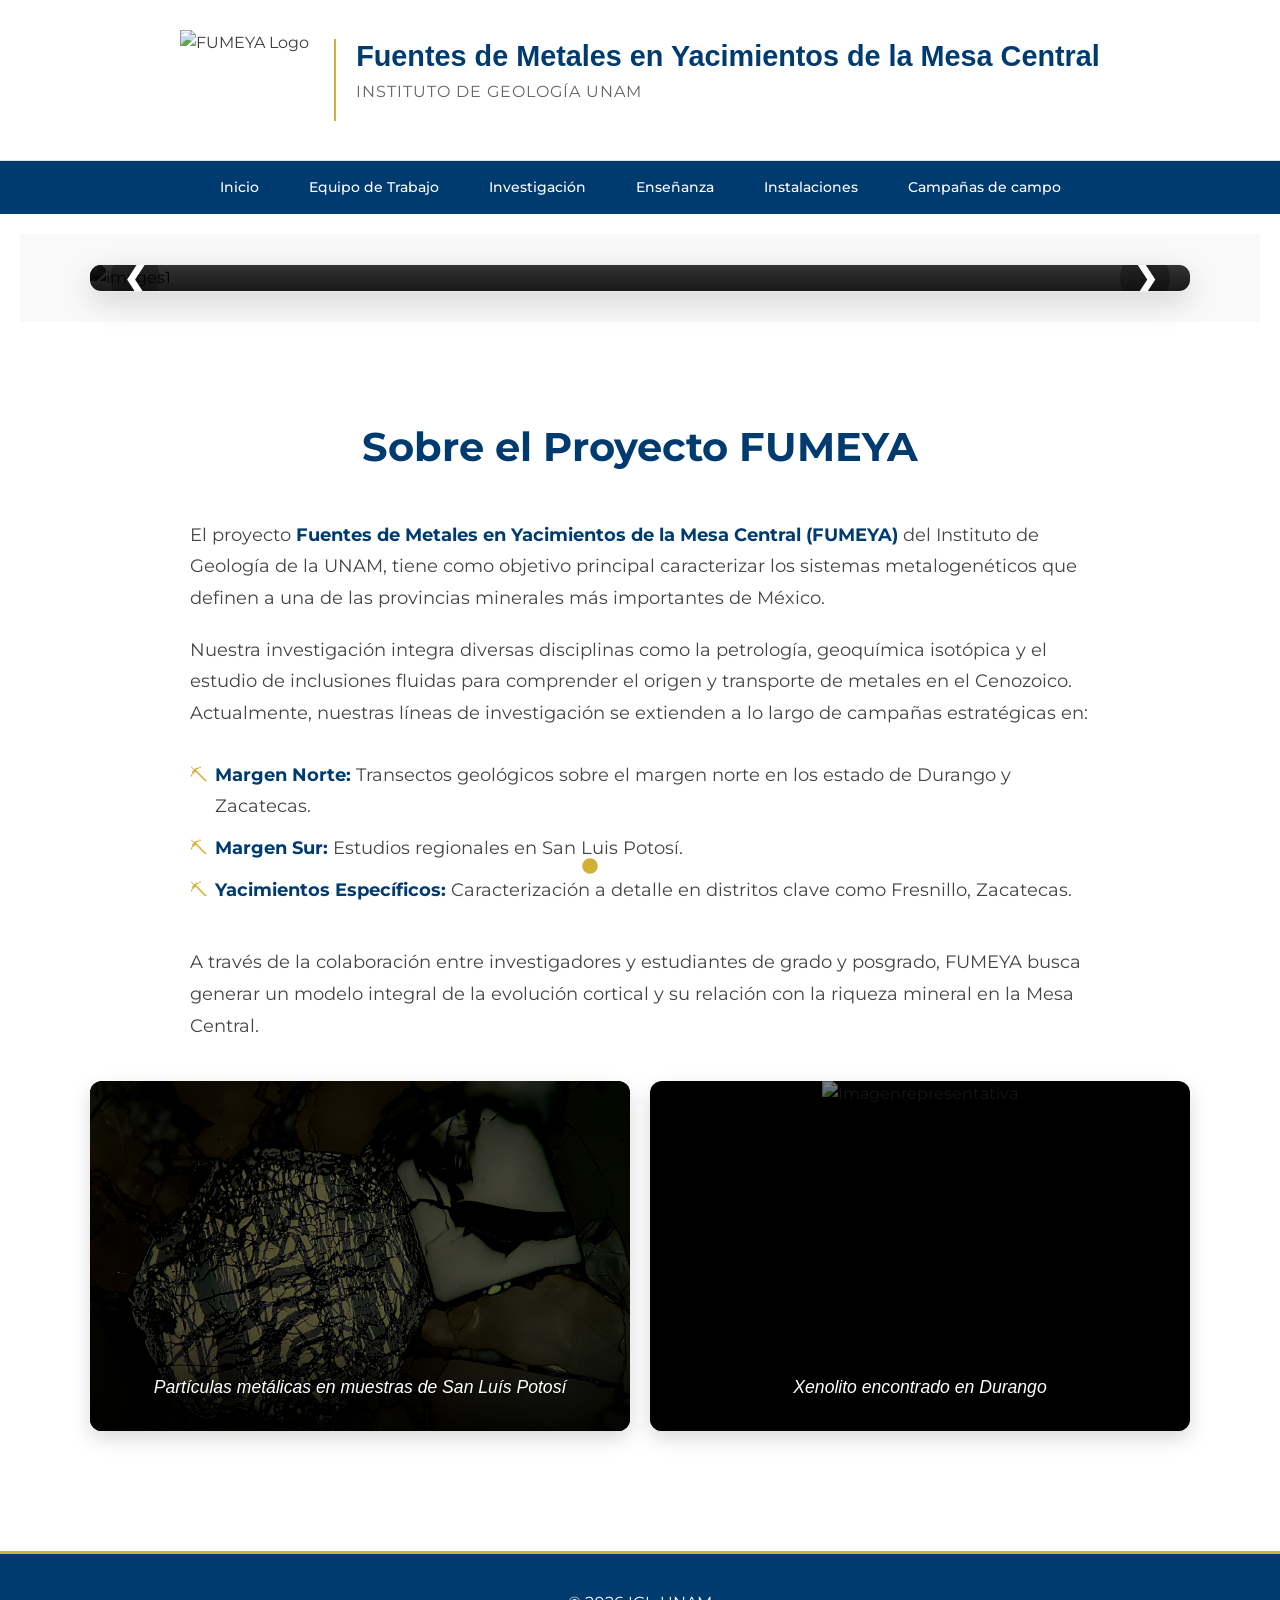
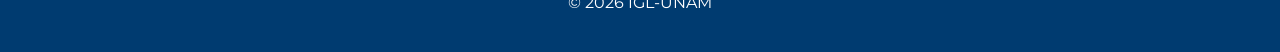
==== commit 3d58a642: "Update index.html" ====
--- a/index.html
+++ b/index.html
@@ -40,20 +40,20 @@
                     </div>
                 </div>
                 <div class="carrusel-slide fade">
-                    <a href="field-camps.html">
-                    <img src="assets/images/carrusel/images-3.JPG" alt="images3">
+                    <a href="Team.html">
+                    <img src="assets/images/carrusel/Team3.png" alt="images4">
                     <div class="carrusel-caption">
-                        <h2>Campañas de campo</h2>
-                        <p>Aquí podrás encontrar toda la información recopilada en nuestros más recientes trabajos de campo</p>
+                        <h2>Equipo de Trabajo y Colaboradores</h2>
+                        <p>Conoce a todos los colaboradores en este gran proyecto</p>
                     </div>
                     </a>
                 </div>
                 <div class="carrusel-slide fade">
-                    <a href="Team.html">
-                    <img src="assets/images/carrusel/Team3.png" alt="images4">
+                    <a href="Research.html">
+                    <img src="assets/images/carrusel/images-12.JPG" alt="images4">
                     <div class="carrusel-caption">
-                        <h2>Equipo</h2>
-                        <p>Conoce a todos los colaboradores en este gran proyecto</p>
+                        <h2>Investigación</h2>
+                        <p>Conoce las lineas de investigación de este proyecto</p>
                     </div>
                     </a>
                 </div>
@@ -62,7 +62,25 @@
                     <img src="assets/images/carrusel/images-4.JPG" alt="images4">
                     <div class="carrusel-caption">
                         <h2>Enseñanza</h2>
-                        <p>Este es el apartado de lo que hacemos en el IGL para la Enseñanza</p>
+                        <p>Conoce de que forma damos difusión a este proyecto</p>
+                    </div>
+                    </a>
+                </div>
+                <div class="carrusel-slide fade">
+                    <a href="Facilities.html">
+                    <img src="assets/images/carrusel/images-8.jpg" alt="images4">
+                    <div class="carrusel-caption">
+                        <h2>Instalaciones</h2>
+                        <p>Conoce las instalaciones donde toda la investigación se lleva a cabo</p>
+                    </div>
+                    </a>
+                </div>
+                <div class="carrusel-slide fade">
+                    <a href="field-camps.html">
+                    <img src="assets/images/carrusel/images-3.JPG" alt="images3">
+                    <div class="carrusel-caption">
+                        <h2>Campañas de campo</h2>
+                        <p>Aquí podrás encontrar toda la información recopilada en nuestros más recientes trabajos de campo</p>
                     </div>
                     </a>
                 </div>
@@ -74,6 +92,8 @@
                 <span class="dot" onclick="currentSlide(2)"></span>
                 <span class="dot" onclick="currentSlide(3)"></span>
                 <span class="dot" onclick="currentSlide(4)"></span>
+                <span class="dot" onclick="currentSlide(5)"></span>
+                <span class="dot" onclick="currentSlide(6)"></span>
             </div>
         </section>
         <section class="quienes-somos">
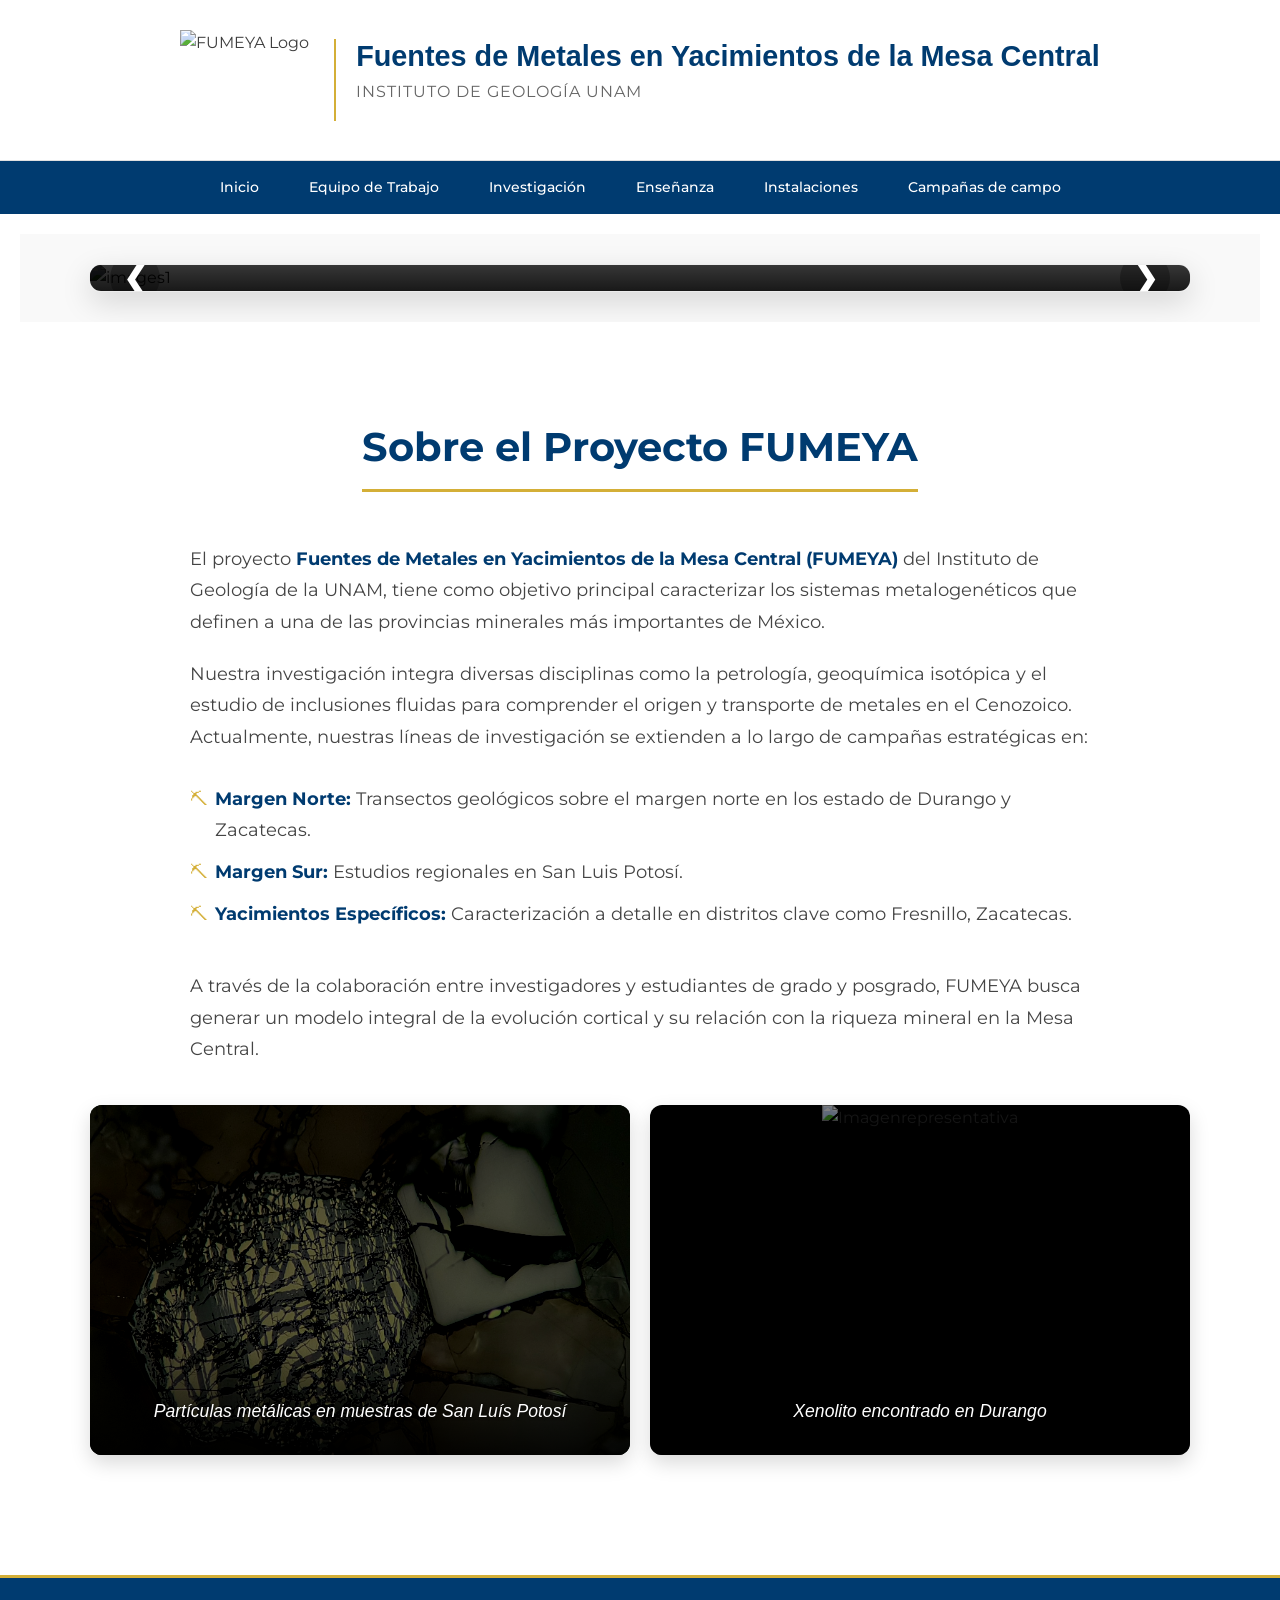
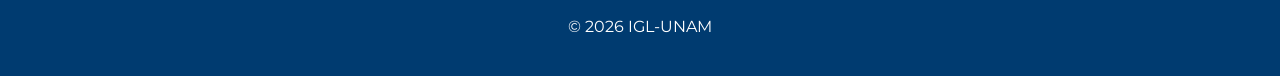
==== commit f0d497a8: "Update index.html" ====
--- a/index.html
+++ b/index.html
@@ -86,15 +86,16 @@
                 </div>
                 <a class="prev" onclick="plusSlides(-1)">&#10094;</a>
                 <a class="next" onclick="plusSlides(1)">&#10095;</a>
+                <div class="dot-container">
+                    <span class="dot" onclick="currentSlide(1)"></span>
+                    <span class="dot" onclick="currentSlide(2)"></span>
+                    <span class="dot" onclick="currentSlide(3)"></span>
+                    <span class="dot" onclick="currentSlide(4)"></span>
+                    <span class="dot" onclick="currentSlide(5)"></span>
+                    <span class="dot" onclick="currentSlide(6)"></span>
+                </div>
             </div>
-            <div class="dot-container">
-                <span class="dot" onclick="currentSlide(1)"></span>
-                <span class="dot" onclick="currentSlide(2)"></span>
-                <span class="dot" onclick="currentSlide(3)"></span>
-                <span class="dot" onclick="currentSlide(4)"></span>
-                <span class="dot" onclick="currentSlide(5)"></span>
-                <span class="dot" onclick="currentSlide(6)"></span>
-            </div>
+            
         </section>
         <section class="quienes-somos">
             <h2 class="section-title">Sobre el Proyecto FUMEYA</h2>
--- a/styles.css
+++ b/styles.css
@@ -93,12 +93,13 @@
 .carrusel-section {
     padding: 30px 0;
     background-color: #f9f9f9;
+    overflow: hidden;
 }
 
 .carrusel-container {
     max-width: 1100px; 
-    position: relative;
-    margin: auto;
+    position: relative; 
+    margin: 0 auto; 
     border-radius: 12px;
     overflow: hidden; 
     box-shadow: 0 10px 30px rgba(0,0,0,0.15); 
@@ -122,7 +123,7 @@
     bottom: 0;
     left: 0;
     width: 100%;
-    padding: 60px 50px; 
+    padding: 60px 50px 35px 50px; 
     box-sizing: border-box;
     text-align: left;
     background: linear-gradient(to top, rgba(0,0,0,0.9) 0%, rgba(0,0,0,0.4) 50%, rgba(0,0,0,0) 100%);
@@ -141,7 +142,7 @@
     color: rgba(255, 255, 255, 0.9);
     font-size: 1.1em;
     margin: 0;
-    max-width: 800px;
+    max-width: 70%;
     line-height: 1.4;
 }
 
@@ -194,18 +195,22 @@
 
 .dot-container {
     position: absolute;
-    bottom: 20px;
-    width: 100%;
-    text-align: center;
-    z-index: 20;
+    bottom: 25px; 
+    right: 30px; 
+    width: auto; 
+    text-align: right;
+    z-index: 50; 
+    margin: 0;
+    padding: 0;
+    left: auto; 
 }
 
 .dot {
     cursor: pointer;
-    height: 10px; 
+    height: 10px;
     width: 10px;
-    margin: 0 6px;
-    background-color: rgba(255,255,255,0.4); 
+    margin: 0 4px;
+    background-color: rgba(255,255,255,0.4);
     border: 1px solid rgba(255,255,255,0.6);
     border-radius: 50%;
     display: inline-block;
@@ -382,15 +387,27 @@
 .section-title {
     font-size: 2.5em;
     color: #003b70;
-    margin-bottom: 40px;
+    margin-bottom: 40px auto;
+    text-align: center;
     font-weight: bold;
-}
+
+    border-bottom: 3px solid #D4AF37; 
+    display: inline-block; 
+    padding-bottom: 10px;
+}
+
+.title-wrapper {
+    text-align: center;
+    width: 100%;
+}
+
 .team-grid {
     display: grid;
     grid-template-columns: repeat(auto-fit, minmax(280px, 1fr));
     gap: 30px;
     justify-content: center;
 }
+
 .team-member {
     background-color: white;
     padding: 20px;
@@ -398,6 +415,7 @@
     box-shadow: 0 4px 10px rgba(0,0,0,0.1);
     transition: transform 0.3s ease, box-shadow 0.3s ease;
 }
+
 .team-member:hover {
     transform: translateY(-5px);
     box-shadow: 0 8px 15px rgba(0,0,0,0.2);
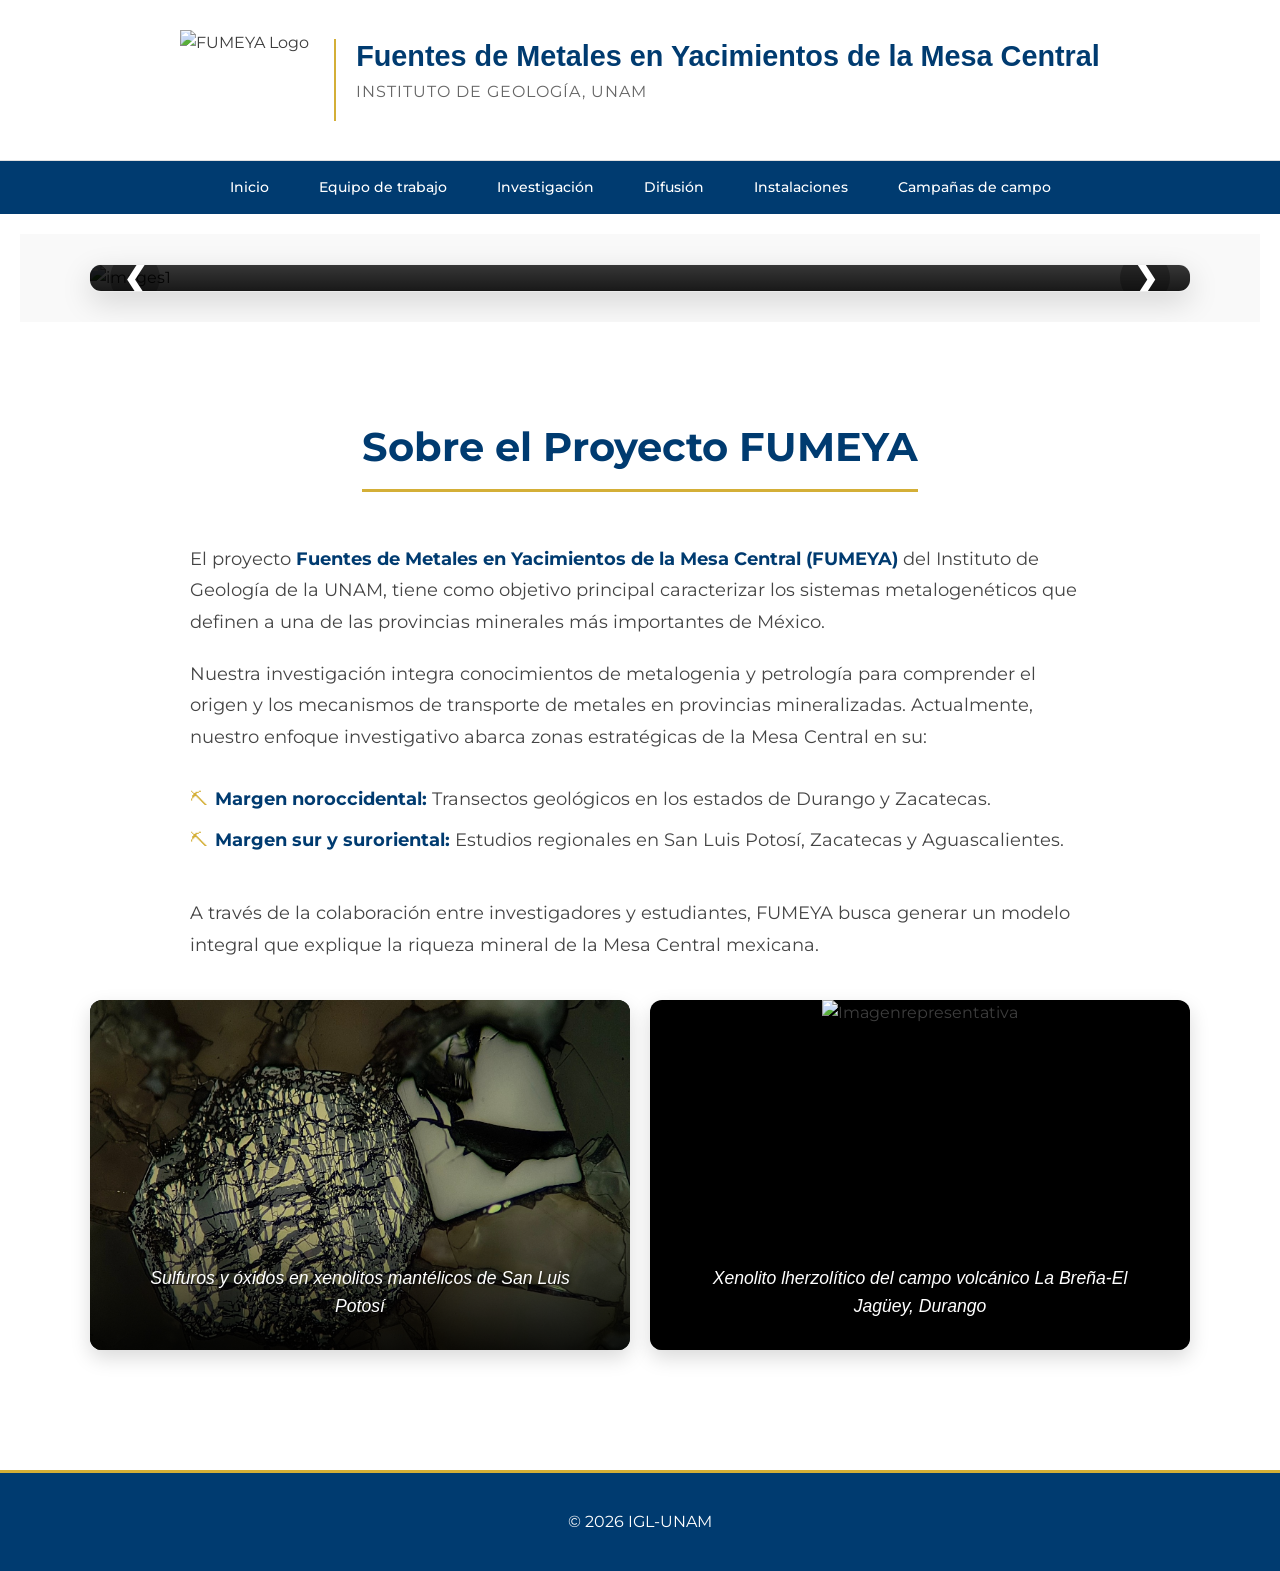
==== commit 8e079f8c: "Update index.html" ====
--- a/index.html
+++ b/index.html
@@ -15,16 +15,16 @@
             <img src="assets/images/logo.png" alt="FUMEYA Logo" class="logoMesa">
             <div class="title-container">
                 <h1>Fuentes de Metales en Yacimientos de la Mesa Central</h1>
-                <p>Instituto de Geología UNAM</p>
+                <p>Instituto de Geología, UNAM</p>
             </div>
         </div>
     </header>
     <nav class="navbar">
         <ul>
             <li><a href="index.html">Inicio</a></li>
-            <li><a href="Team.html">Equipo de Trabajo</a></li>
+            <li><a href="Team.html">Equipo de trabajo</a></li>
             <li><a href="Research.html">Investigación</a></li>
-            <li><a href="Teaching.html">Enseñanza</a></li>
+            <li><a href="Teaching.html">Difusión</a></li>
             <li><a href="Facilities.html">Instalaciones</a></li>
             <li><a href="fieldwork.html">Campañas de campo</a></li>
         </ul>
@@ -36,15 +36,15 @@
                     <img src="assets/images/carrusel/images-15.jpg" alt="images1">
                     <div class="carrusel-caption">
                         <h2>Bienvenido a la página sobre FUMEYA</h2>
-                        <p>Esta es una página que concentra toda la información desarrollada en el IGL sobre la Fuentes de Metales en Yacimientos de la Mesa Central (FUMEYA)</p>
+                        <p>Esta página presenta los resultados de investigaciones realizadas en la UNAM sobre las Fuentes de Metales en Yacimientos (FUMEYA) mexicanos</p>
                     </div>
                 </div>
                 <div class="carrusel-slide fade">
                     <a href="Team.html">
-                    <img src="assets/images/carrusel/Team3.png" alt="images4">
+                    <img src="assets/images/carrusel/images-18.JPG" alt="images4">
                     <div class="carrusel-caption">
-                        <h2>Equipo de Trabajo y Colaboradores</h2>
-                        <p>Conoce a todos los colaboradores en este gran proyecto</p>
+                        <h2>Equipo de trabajo y colaboradores</h2>
+                        <p>Conoce a los y las colaboradoras de este proyecto</p>
                     </div>
                     </a>
                 </div>
@@ -76,7 +76,7 @@
                     </a>
                 </div>
                 <div class="carrusel-slide fade">
-                    <a href="field-camps.html">
+                    <a href="fieldwork.html">
                     <img src="assets/images/carrusel/images-3.JPG" alt="images3">
                     <div class="carrusel-caption">
                         <h2>Campañas de campo</h2>
@@ -104,15 +104,15 @@
                     El proyecto <strong>Fuentes de Metales en Yacimientos de la Mesa Central (FUMEYA)</strong> del Instituto de Geología de la UNAM, tiene como objetivo principal caracterizar los sistemas metalogenéticos que definen a una de las provincias minerales más importantes de México. 
                 </p>
                 <p>
-                    Nuestra investigación integra diversas disciplinas como la petrología, geoquímica isotópica y el estudio de inclusiones fluidas para comprender el origen y transporte de metales en el Cenozoico. Actualmente, nuestras líneas de investigación se extienden a lo largo de campañas estratégicas en:
+                    Nuestra investigación integra conocimientos de metalogenia y petrología para comprender el origen y los mecanismos de transporte de metales en provincias mineralizadas. Actualmente, nuestro enfoque investigativo abarca zonas estratégicas de la Mesa Central en su:
                 </p>
                 <ul style="text-align: left; display: inline-block; margin-top: 10px; color: #444;">
-                    <li><strong>Margen Norte:</strong> Transectos geológicos sobre el margen norte en los estado de Durango y Zacatecas.</li>
-                    <li><strong>Margen Sur:</strong> Estudios regionales en San Luis Potosí.</li>
-                    <li><strong>Yacimientos Específicos:</strong> Caracterización a detalle en distritos clave como Fresnillo, Zacatecas.</li>
+                    <li><strong>Margen noroccidental:</strong> Transectos geológicos en los estados de Durango y Zacatecas.</li>
+                    <li><strong>Margen sur y suroriental:</strong> Estudios regionales en San Luis Potosí, Zacatecas y Aguascalientes.</li>
+                    
                 </ul>
                 <p style="margin-top: 15px;">
-                    A través de la colaboración entre investigadores y estudiantes de grado y posgrado, FUMEYA busca generar un modelo integral de la evolución cortical y su relación con la riqueza mineral en la Mesa Central.
+                    A través de la colaboración entre investigadores y estudiantes, FUMEYA busca generar un modelo integral que explique la riqueza mineral de la Mesa Central mexicana.
                 </p>
             </div>
             <div class="feature-grid">
@@ -120,14 +120,14 @@
                     <img src="assets/images/carrusel/images-11.jpg" alt="Imagenrepresentativa">
                     <div class="feature-caption">
                         <h3></h3>
-                        <p>Partículas metálicas en muestras de San Luís Potosí</p>
+                        <p>Sulfuros y óxidos en xenolitos mantélicos de San Luis Potosí</p>
                     </div>
                 </div>
                 <div class="index-feature-banner">
                     <img src="assets/images/carrusel/images-17.JPG" alt="Imagenrepresentativa">
                     <div class="feature-caption">
                         <h3></h3>
-                        <p>Xenolito encontrado en Durango</p>
+                        <p>Xenolito lherzolítico del campo volcánico La Breña-El Jagüey, Durango</p>
                     </div>
                 </div>
              </div>
--- a/styles.css
+++ b/styles.css
@@ -114,7 +114,7 @@
     width: 100%;
     height: 500px; 
     object-fit: cover; 
-    filter: brightness(0.4) contrast(1.1); 
+    filter: brightness(0.6) contrast(1.1); 
     transition: filter 0.3s ease;
 }
 
@@ -303,7 +303,7 @@
     height: 100%;
     object-fit: cover;   
     object-position: center; 
-    filter: brightness(0.5) contrast(1.1); 
+    filter: brightness(1) contrast(1); 
     transition: transform 0.5s ease;
 }
 
@@ -352,7 +352,7 @@
     width: 100%;
     height: auto; 
     display: block; 
-    filter: brightness(0.6);
+    filter: brightness(1.0);
 }
 
 .banner-caption {
